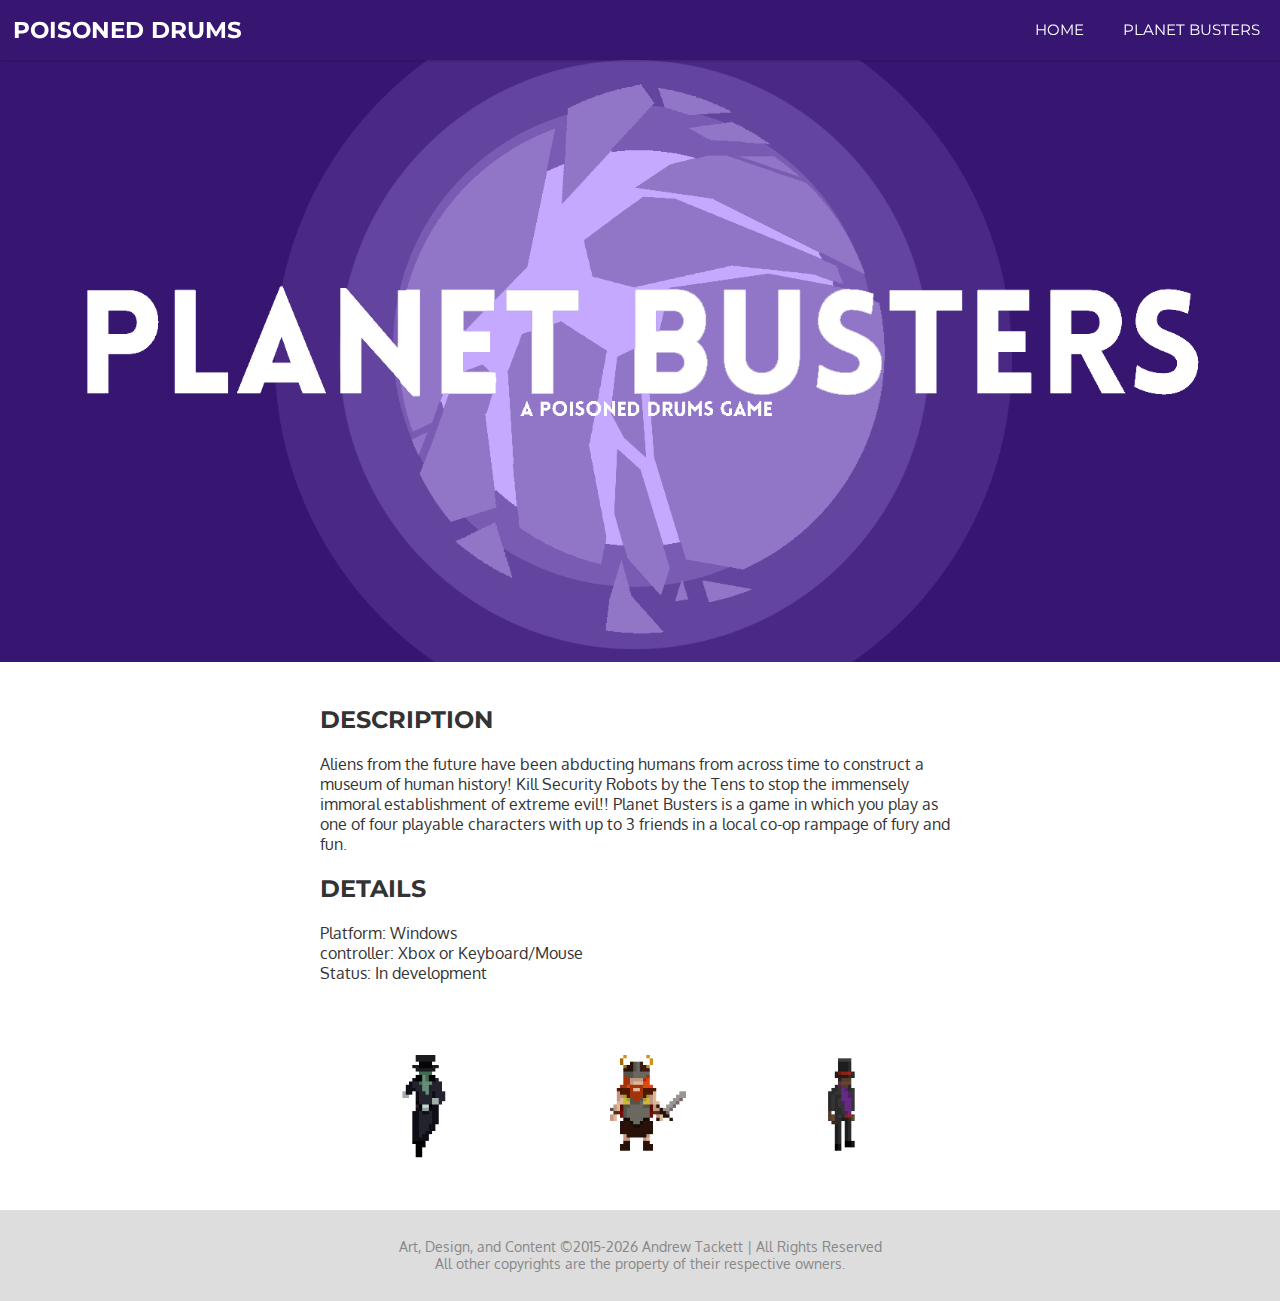
==== pbusters.html @ 8a2614be "Initial commit :large_orange_diamond: :octopus:" ====
<!DOCTYPE HTML>

<html>
    <head>
        <meta name="viewport" content="width=device-width, initial-scale=1.0">
        <meta charset="utf-8">
        <link rel="stylesheet" type="text/css" href="stylesheets/stylesheet.css">
        <link rel="stylesheet" type="text/css" href="stylesheets/index.css">
        <link href='https://fonts.googleapis.com/css?family=Montserrat' rel='stylesheet' type='text/css'>
        <link href='https://fonts.googleapis.com/css?family=Oxygen' rel='stylesheet' type='text/css'>
    </head>
    <body>

        <!--THE NAV-->
        <div class="nav pbusters">
            <h1 style="color: white; float: left; line-height: 60px; margin-right: 2%; margin-left: 1%; font-size: 23px;">POISONED DRUMS</h1>
            <div  class="links">
                <a href="index.html" class="button" target="_parent">Home</a>
                <a href="pbusters.html" class="button" target="_parent">Planet Busters</a>
            </div>
        </div>
        <!--THE CONTENT-->
        <div class="welcome pbustersWel">
            <img class="pbustersIMG" src="images/logodark.png">
        </div>
        <!--competitions-->
        <div class="content">
            <div class="onecolp">
                <br>
                <h2>DESCRIPTION</h2>
                <p>
                Aliens from the future have been abducting humans from across time to construct a museum of human history! Kill Security Robots by the Tens to stop the immensely immoral establishment of extreme evil!! Planet Busters is a game in which you play as one of four playable characters with up to 3 friends in a local co-op rampage of fury and fun.
                </p>
                <h2>DETAILS</h2>
                <p>
                Platform: Windows
                <br>
                controller: Xbox or Keyboard/Mouse
                <br>
                Status: In development
                </p>
                <div class="screenshots">
                    <img class="img" src="images/pdr.gif">
                    <img class="img" src="images/vs.gif">
                    <img class="img" src="images/stab.gif">
                </div>
            </div>
        </div>
        <iframe class="footer-iframe" src="iframes/footer.html"></iframe>
    </body>
</html>
---- stylesheets/stylesheet.css ----
/*Site Wide*/

body {
    margin: 0;
    margin-top: 60px;                                               /*FOR HEADER*/
    font-family: 'Montserrat', sans-serif;                          /*Most widely used font*/
}

h1 {
    font-family: 'Montserrat', sans-serif !important;               /*H1 only uses montserrat, if you need otherwise, use an !important flag*/
    margin: 0;
    padding: 0;
}

p {
    font-family: 'Oxygen', sans-serif;
}

.onecolp {                                                          /*One Collumn Paragraph Preset (is responsive)*/
    display: block;
    width: 50%;
    margin-left: 25%;
    color: #333;
}

.img {
    width: 33%;
    float: left;
}

/*Navigation*/

.nav {                                                              /*Navigation Bar*/
    background: #5190DB;
    box-shadow: 0px .5px 1px 1px rgba(0,0,0,.1);
    position: fixed;
    width: 100%;
    height: 60px;
    left: 0;
    top: 0;
    border: none;
    z-index: 1000000;
    display: block;
    text-align: center;
}
.pbusters {
    background: #371672 !important;
}

.button {                                                           /*Navigation Button*/
    height: 100%;
    display: inline-block;
    line-height: 60px;
    padding: 0 20px 0 20px;
    font-size: 15px;
    font-family: Montserrat;
    text-transform: uppercase;
    color: white;
    background-color: transparent;
    text-decoration: none;
    margin-left: -5px;
    transition: background .2s, color .2s;
}
.button:hover {
    background-color: rgba(255,255,255,0.2);
}

.links {
    float: right;
    display: inline-block;
}

/*------------------------------------*/


/*FOOTER*/

.footer {
    clear: both;
    position: relative;
    background: #ddd;
    color: white;
    z-index: 1000;
    margin: 0;
    margin-top: 27.5px;
    display: table;
    height: 100%;
    width: 100%;
    bottom: 0;
}

.footer p {
    color: #888;
    font-size: 14px;
    display: table-cell;
    vertical-align: middle;
    text-align: center;
}

.footer-iframe {
    border: none;
    width: 100%;
    height: 91px;
    margin: 0;
    margin-bottom: -4px;
}

/*MOBILE*/                                                          /*Media Queries for Responsive Styling*/

@media all and (max-width: 660px){
    
    .footer p {
        font-size: 10px;
    }
    .onecolp {
        width: 90%;
        margin-left: 5%;
    }
    .button {
        padding: 0 10px 0 10px;
        font-size: 15px;
    }
    .nav > h1 {
        display: none;
    }
    
    .links {
        float: none;
    }
}
---- stylesheets/index.css ----
.banner {
    background-color: white;
    /*background-image: url("../UI/frame-bg-3.png");*/
    background-size: auto 100%;
    height: auto;
    width: 100%;
}

/*welcome*/

.welcome {
    width: 100%;
    display: table;
    text-align: center;
}

.welcomeIMG {
    display: table-cell;
    vertical-align: middle;
    text-align: center;
}

.pbustersIMG {
    text-align: center;
    z-index: -1;
    width: 100%;
    height: auto;
}



/*MOBILE*/

@media all and (max-width: 660px){
    .welcomeTXT {
        width: 90%;
        margin: 5%;
    }
}
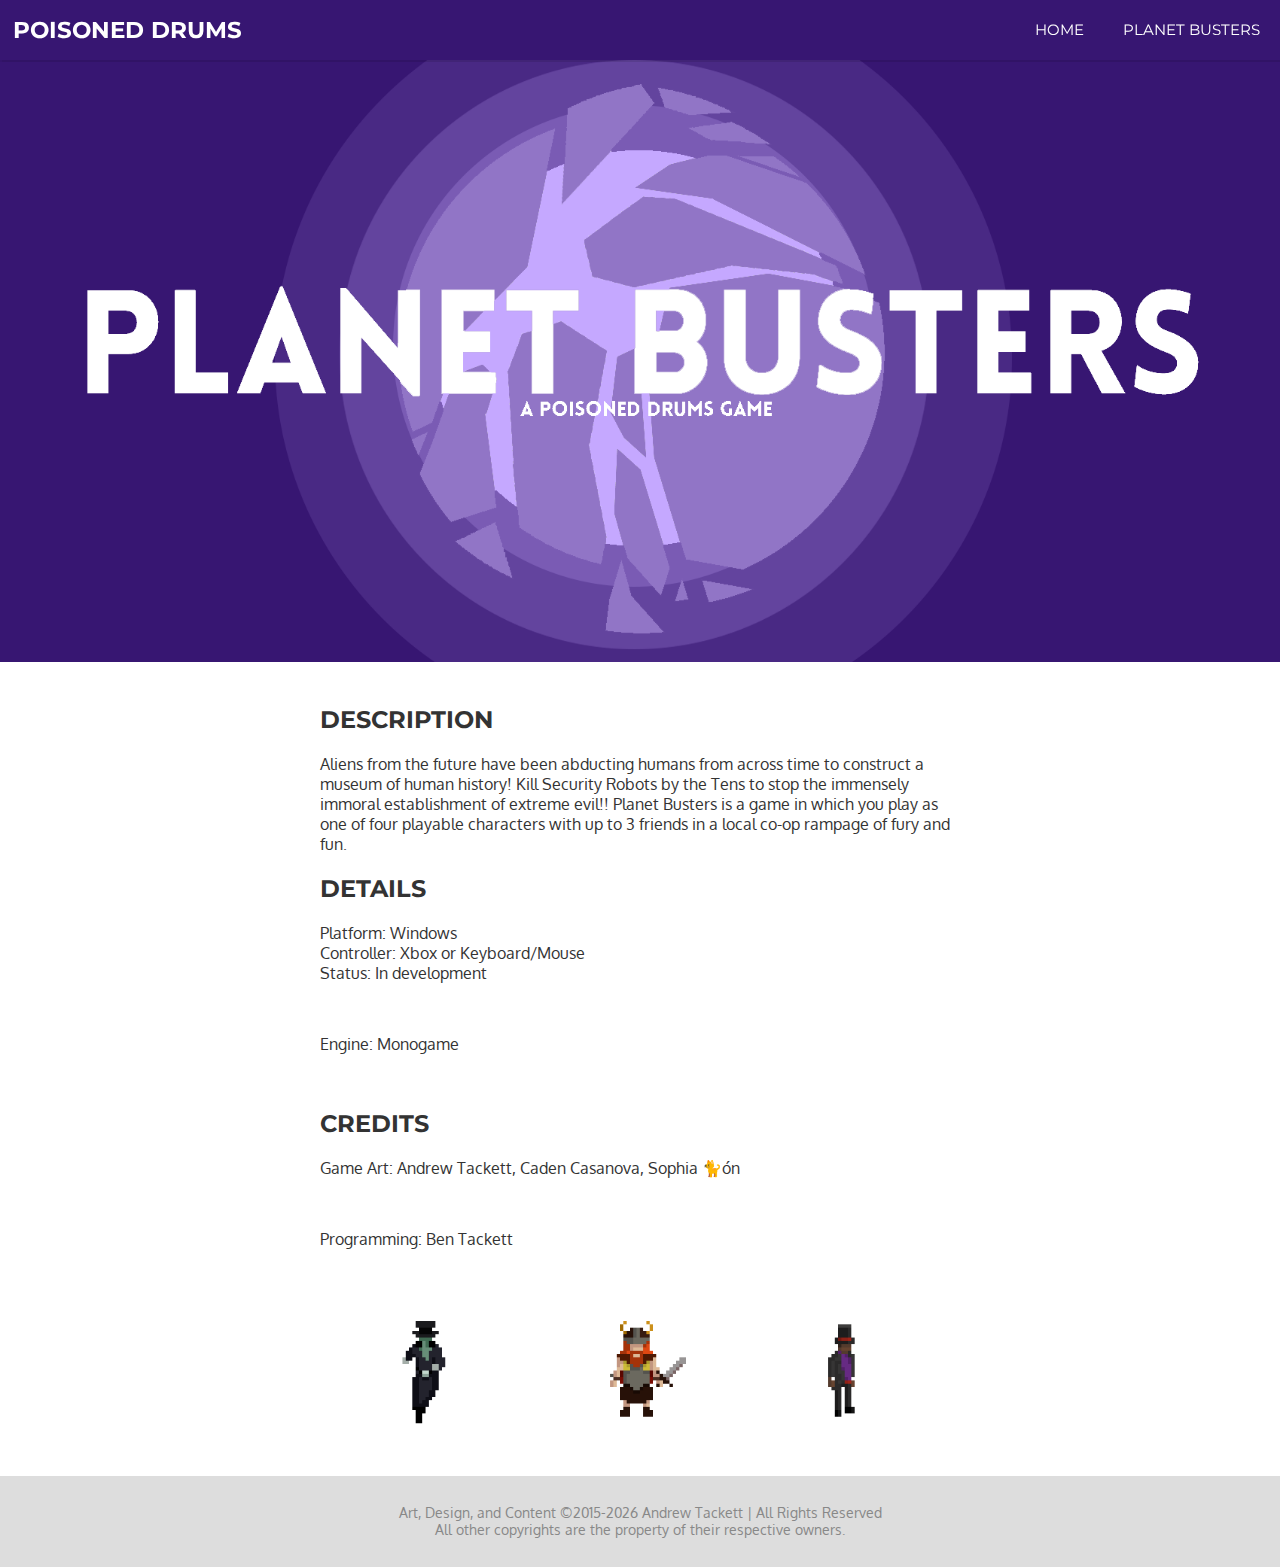
==== commit d7741960: "Update pbusters.html" ====
--- a/pbusters.html
+++ b/pbusters.html
@@ -35,9 +35,22 @@
                 <p>
                 Platform: Windows
                 <br>
-                controller: Xbox or Keyboard/Mouse
+                Controller: Xbox or Keyboard/Mouse
                 <br>
                 Status: In development
+                </p>
+                <br>
+                <p>
+                Engine: Monogame
+                </p>
+                <br>
+                <h2>CREDITS</h2>
+                <p>
+                Game Art: Andrew Tackett, Caden Casanova, Sophia 🐈ón
+                </p>
+                <br>
+                <p>
+                Programming: Ben Tackett
                 </p>
                 <div class="screenshots">
                     <img class="img" src="images/pdr.gif">
@@ -48,4 +61,4 @@
         </div>
         <iframe class="footer-iframe" src="iframes/footer.html"></iframe>
     </body>
-</html>+</html>
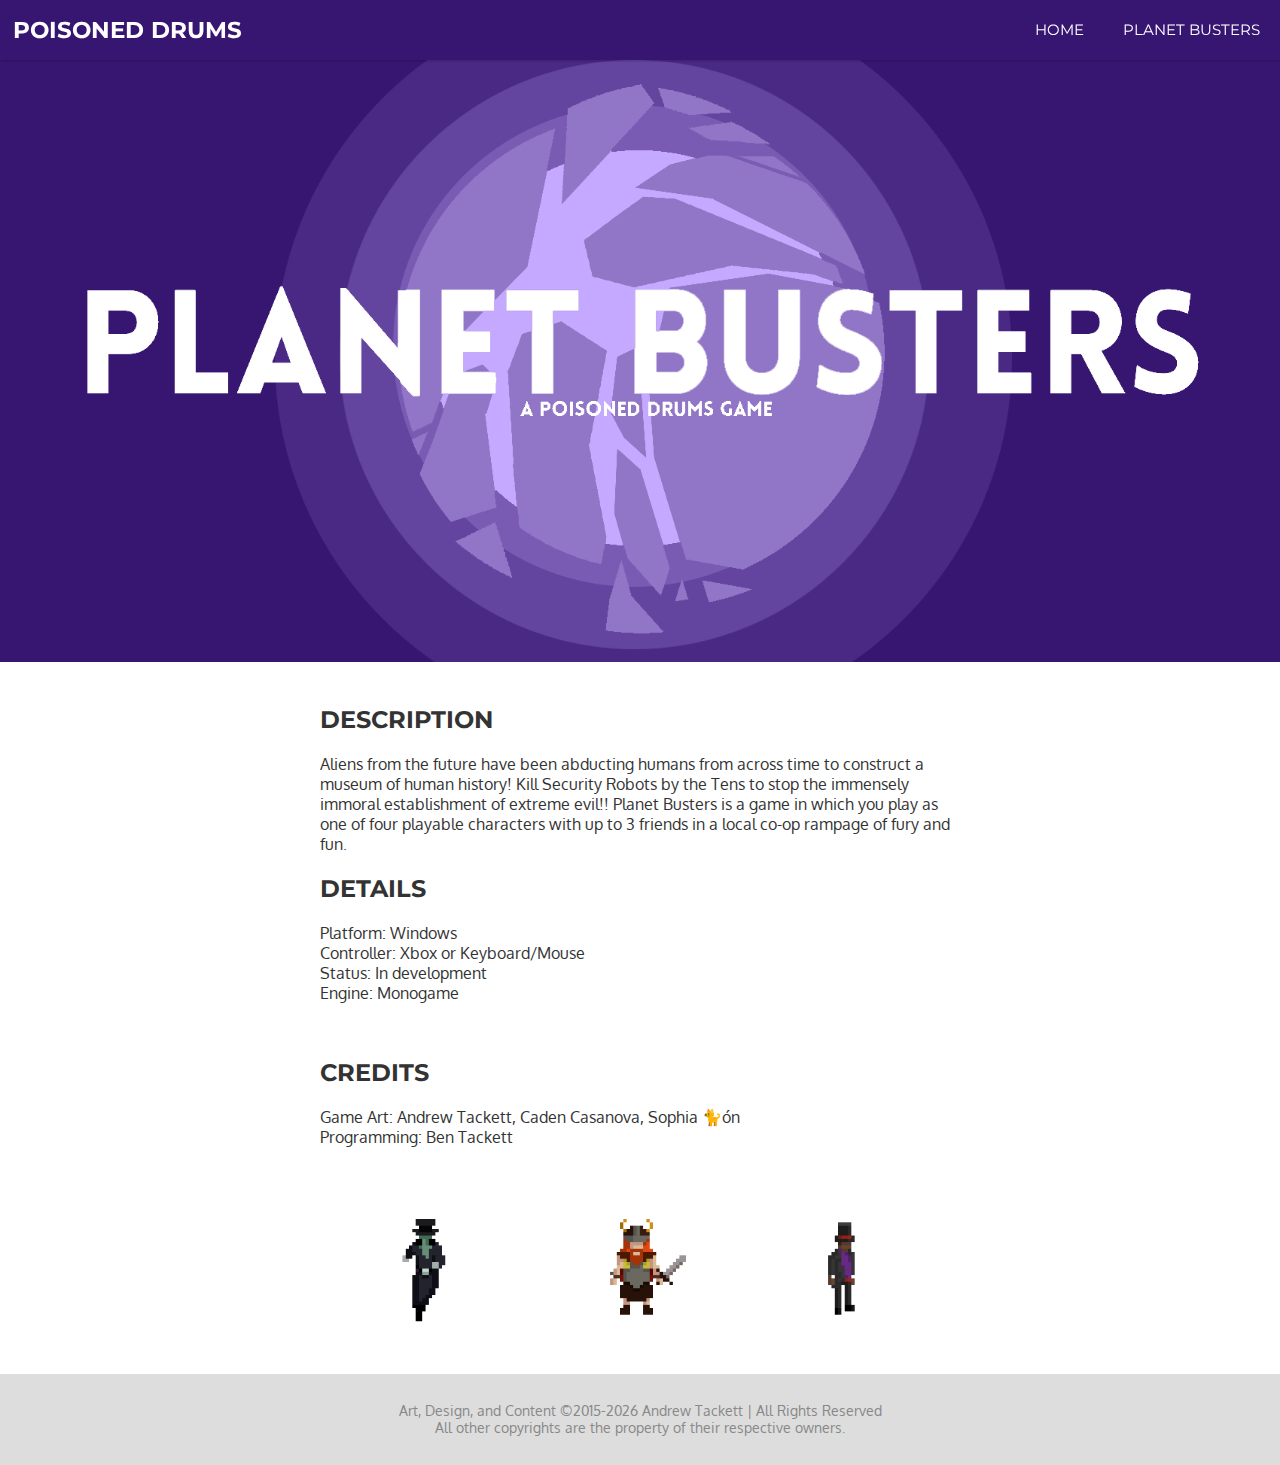
==== commit c58f28dd: "Update pbusters.html" ====
--- a/pbusters.html
+++ b/pbusters.html
@@ -38,18 +38,14 @@
                 Controller: Xbox or Keyboard/Mouse
                 <br>
                 Status: In development
-                </p>
                 <br>
-                <p>
                 Engine: Monogame
                 </p>
                 <br>
                 <h2>CREDITS</h2>
                 <p>
                 Game Art: Andrew Tackett, Caden Casanova, Sophia 🐈ón
-                </p>
                 <br>
-                <p>
                 Programming: Ben Tackett
                 </p>
                 <div class="screenshots">
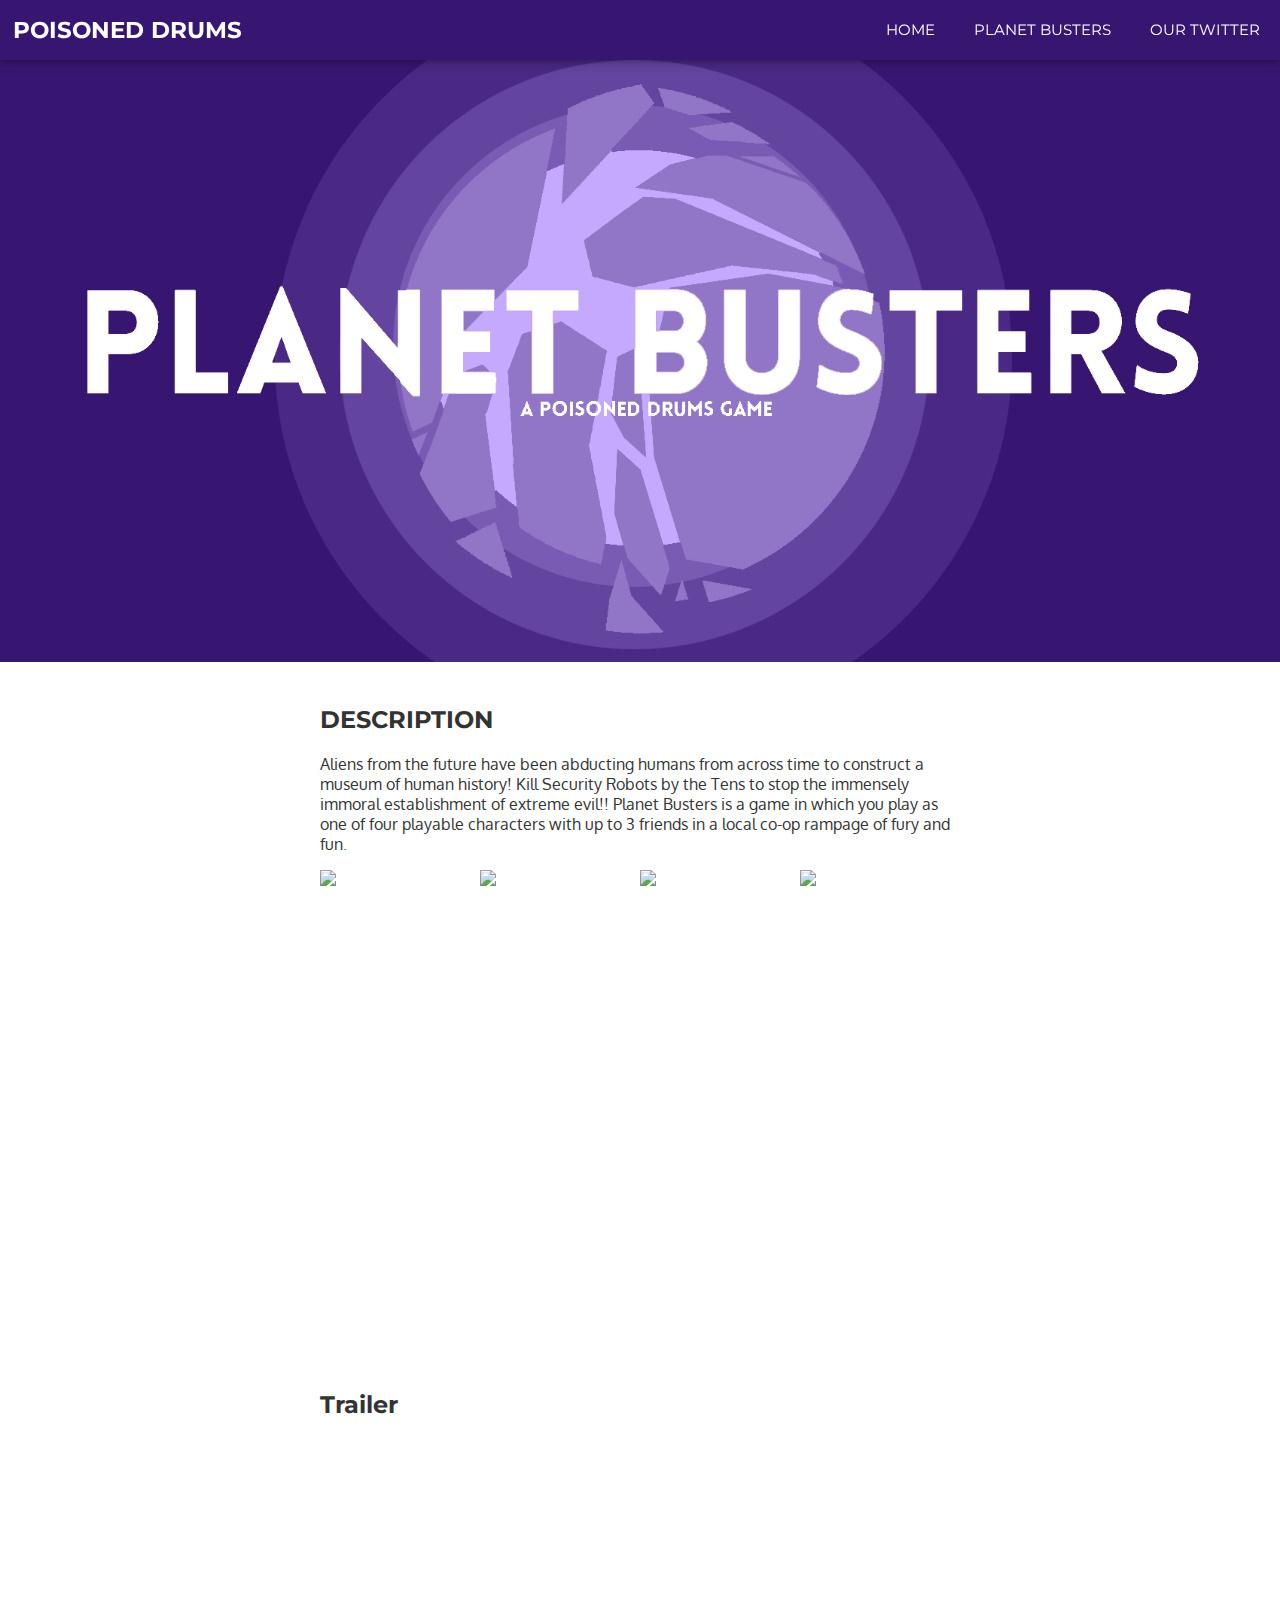
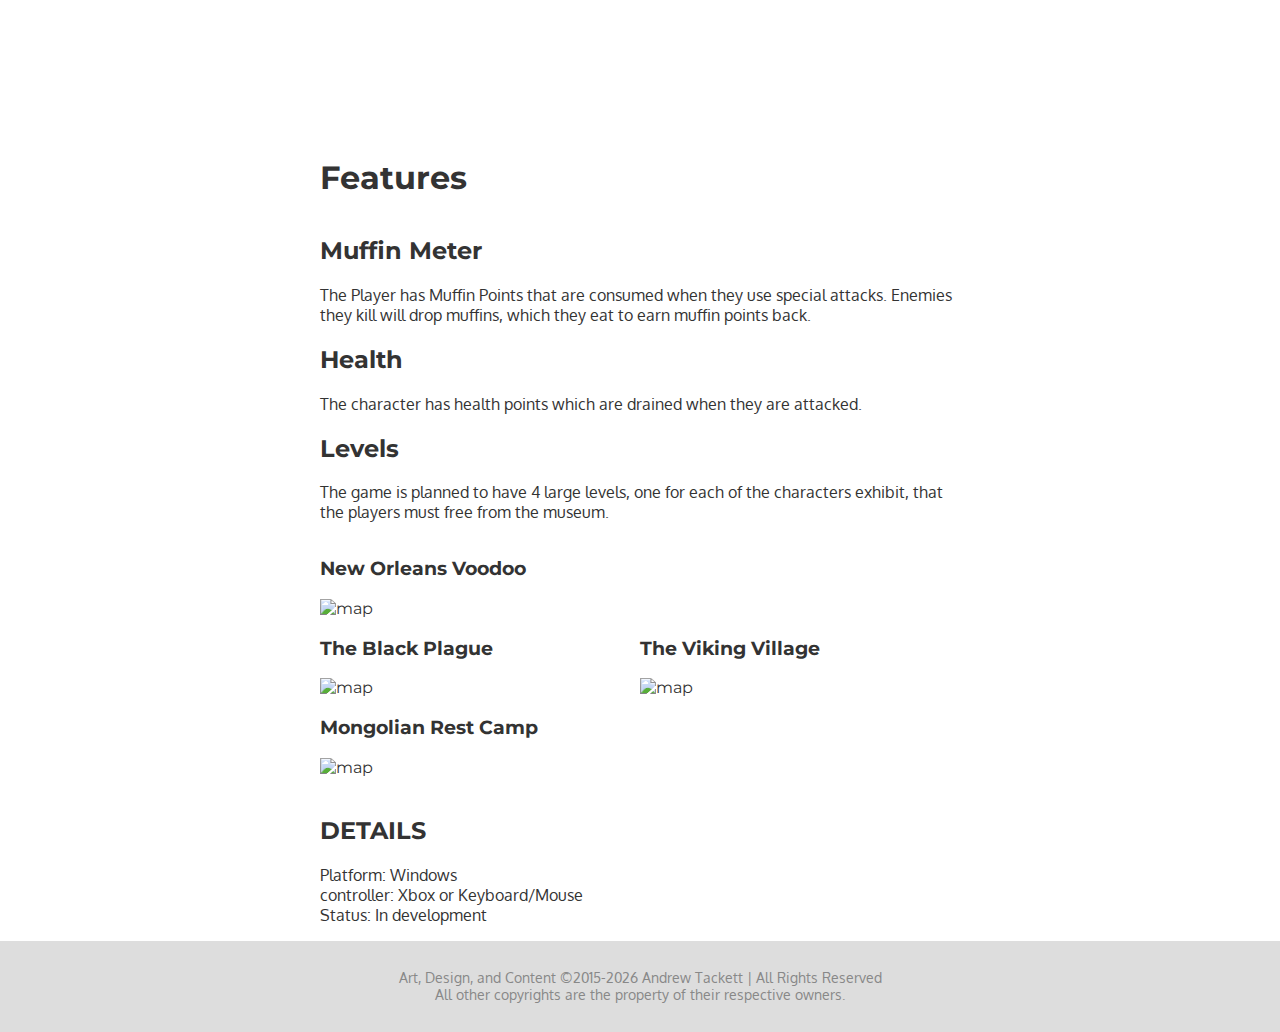
==== commit 09e90614: "I used git! Im so proud of myself! :octopus:" ====
--- a/pbusters.html
+++ b/pbusters.html
@@ -17,10 +17,11 @@
             <div  class="links">
                 <a href="index.html" class="button" target="_parent">Home</a>
                 <a href="pbusters.html" class="button" target="_parent">Planet Busters</a>
+                <a href="https://twitter.com/poisoneddrums" class="button" target="_blank">Our Twitter</a>
             </div>
         </div>
         <!--THE CONTENT-->
-        <div class="welcome pbustersWel">
+        <div class="pbustersWel">
             <img class="pbustersIMG" src="images/logodark.png">
         </div>
         <!--competitions-->
@@ -31,30 +32,57 @@
                 <p>
                 Aliens from the future have been abducting humans from across time to construct a museum of human history! Kill Security Robots by the Tens to stop the immensely immoral establishment of extreme evil!! Planet Busters is a game in which you play as one of four playable characters with up to 3 friends in a local co-op rampage of fury and fun.
                 </p>
+                <div class="screenshots">
+                    <img class="img" src="images/walking_mongol.gif">
+                    <img class="img" src="images/walking_voodoo.gif">
+                    <img class="img" src="images/walking_viking.gif">
+                    <img class="img" src="images/walking_pd.gif">
+                </div>
+                <div class="slides">
+                    <iframe src="https://docs.google.com/presentation/d/1z7iek_IBoigBWWWuiTDibu7vJSqlGX0iYQ34HOIFcso/embed?start=false&loop=true&delayms=10000" frameborder="0" width="640" height="480" allowfullscreen="true" mozallowfullscreen="true" webkitallowfullscreen="true"></iframe>
+                </div>
+                <h2>Trailer</h2>
+                <iframe width="560" height="315" src="https://www.youtube.com/embed/fB0YmnHpqZw" frameborder="0" allowfullscreen></iframe>
+                <h1>Features</h1>
+                <br>
+                <h2  style="clear: both;">Muffin Meter</h2>
+                <p style="clear: both;">The Player has Muffin Points that are consumed when they use special attacks. Enemies they kill will drop muffins, which they eat to earn muffin points back.</p>
+                <h2>Health</h2>
+                <p>The character has health points which are drained when they are attacked.</p>
+                <h2>Levels</h2>
+                <p>The game is planned to have 4 large levels, one for each of the characters exhibit, that the players must free from the museum.</p>
+                <div class="map-con">
+                    <div class="map100">
+                        <h3>New Orleans Voodoo</h3>
+                        <img class="map-img" src="images/mapno.png" alt="map">
+                    </div>
+                    <br>
+                    <div class="map">
+                        <h3>The Black Plague</h3>
+                        <img class="map-img" src="images/mapplague.png" alt="map">
+                    </div>
+                    <div class="map">
+                        <h3>The Viking Village</h3>
+                        <img class="map-img" src="images/mapviking2.png" alt="map">
+                    </div>
+                    <div class="map">
+                        <h3>Mongolian Rest Camp</h3>
+                        <img class="map-img" src="images/mapmongol.png" alt="map">
+                    </div>
+                </div>
+                <div style="clear: both;">
+                <br>
                 <h2>DETAILS</h2>
                 <p>
                 Platform: Windows
                 <br>
-                Controller: Xbox or Keyboard/Mouse
+                controller: Xbox or Keyboard/Mouse
                 <br>
                 Status: In development
-                <br>
-                Engine: Monogame
                 </p>
-                <br>
-                <h2>CREDITS</h2>
-                <p>
-                Game Art: Andrew Tackett, Caden Casanova, Sophia 🐈ón
-                <br>
-                Programming: Ben Tackett
-                </p>
-                <div class="screenshots">
-                    <img class="img" src="images/pdr.gif">
-                    <img class="img" src="images/vs.gif">
-                    <img class="img" src="images/stab.gif">
                 </div>
             </div>
         </div>
         <iframe class="footer-iframe" src="iframes/footer.html"></iframe>
     </body>
-</html>
+</html>--- a/stylesheets/stylesheet.css
+++ b/stylesheets/stylesheet.css
@@ -25,15 +25,36 @@
 }
 
 .img {
-    width: 33%;
+    width: 25%;
     float: left;
+}
+
+.map {
+    width: 50%;
+    float: left;
+}
+.map100 {
+    width: 100%;
+    float: left;
+}
+
+.map-con {
+    width: 100%;
+}
+
+.map-img {
+    width: 100%;
+}
+
+.map-img100 {
+    width: 200%;
 }
 
 /*Navigation*/
 
 .nav {                                                              /*Navigation Bar*/
     background: #5190DB;
-    box-shadow: 0px .5px 1px 1px rgba(0,0,0,.1);
+    box-shadow: 0px 0px 10px 0px rgba(0,0,0,.5);
     position: fixed;
     width: 100%;
     height: 60px;
--- a/stylesheets/index.css
+++ b/stylesheets/index.css
@@ -1,10 +1,3 @@
-.banner {
-    background-color: white;
-    /*background-image: url("../UI/frame-bg-3.png");*/
-    background-size: auto 100%;
-    height: auto;
-    width: 100%;
-}
 
 /*welcome*/
 
@@ -12,19 +5,27 @@
     width: 100%;
     display: table;
     text-align: center;
+    background: white;
 }
+
+/*.pbustersWel {
+    heigh
+}*/
 
 .welcomeIMG {
     display: table-cell;
     vertical-align: middle;
     text-align: center;
+    width: 100px;
 }
 
 .pbustersIMG {
+    position: relative;
     text-align: center;
     z-index: -1;
     width: 100%;
     height: auto;
+    top: 0;
 }
 
 
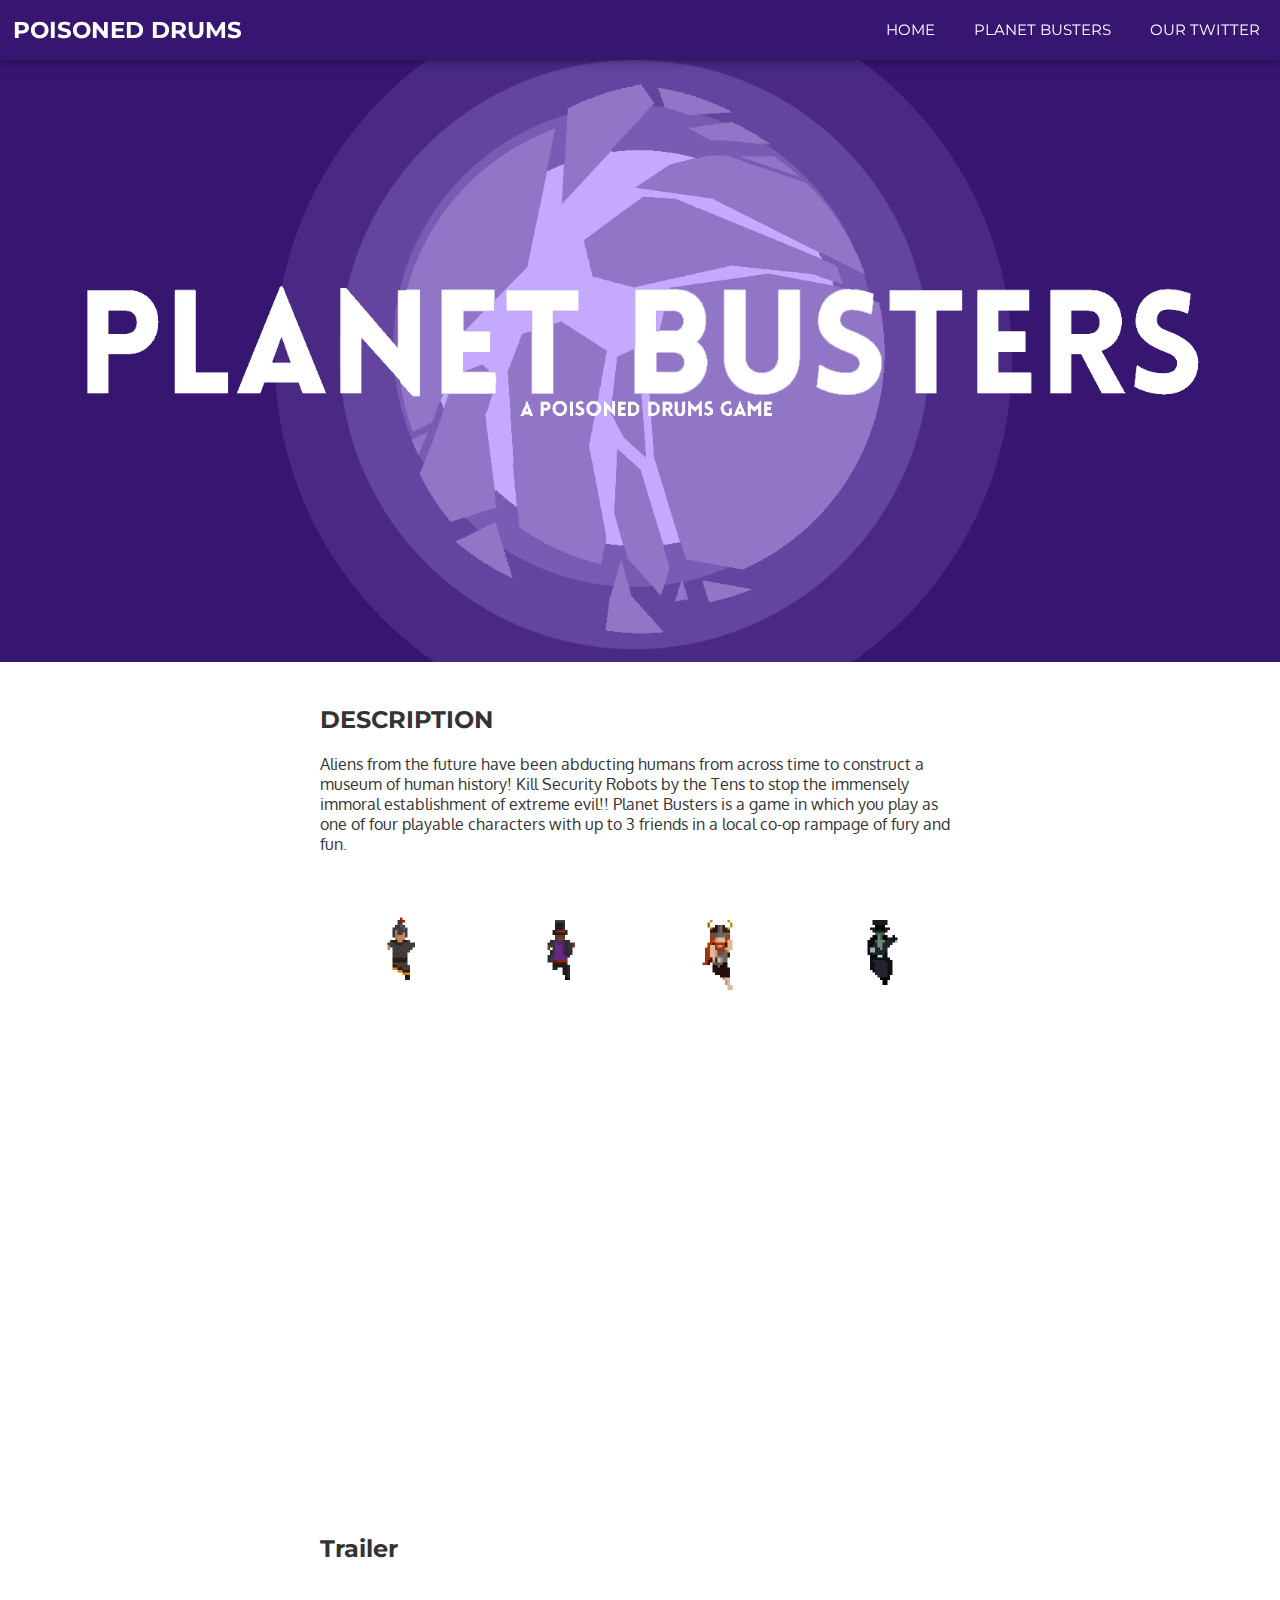
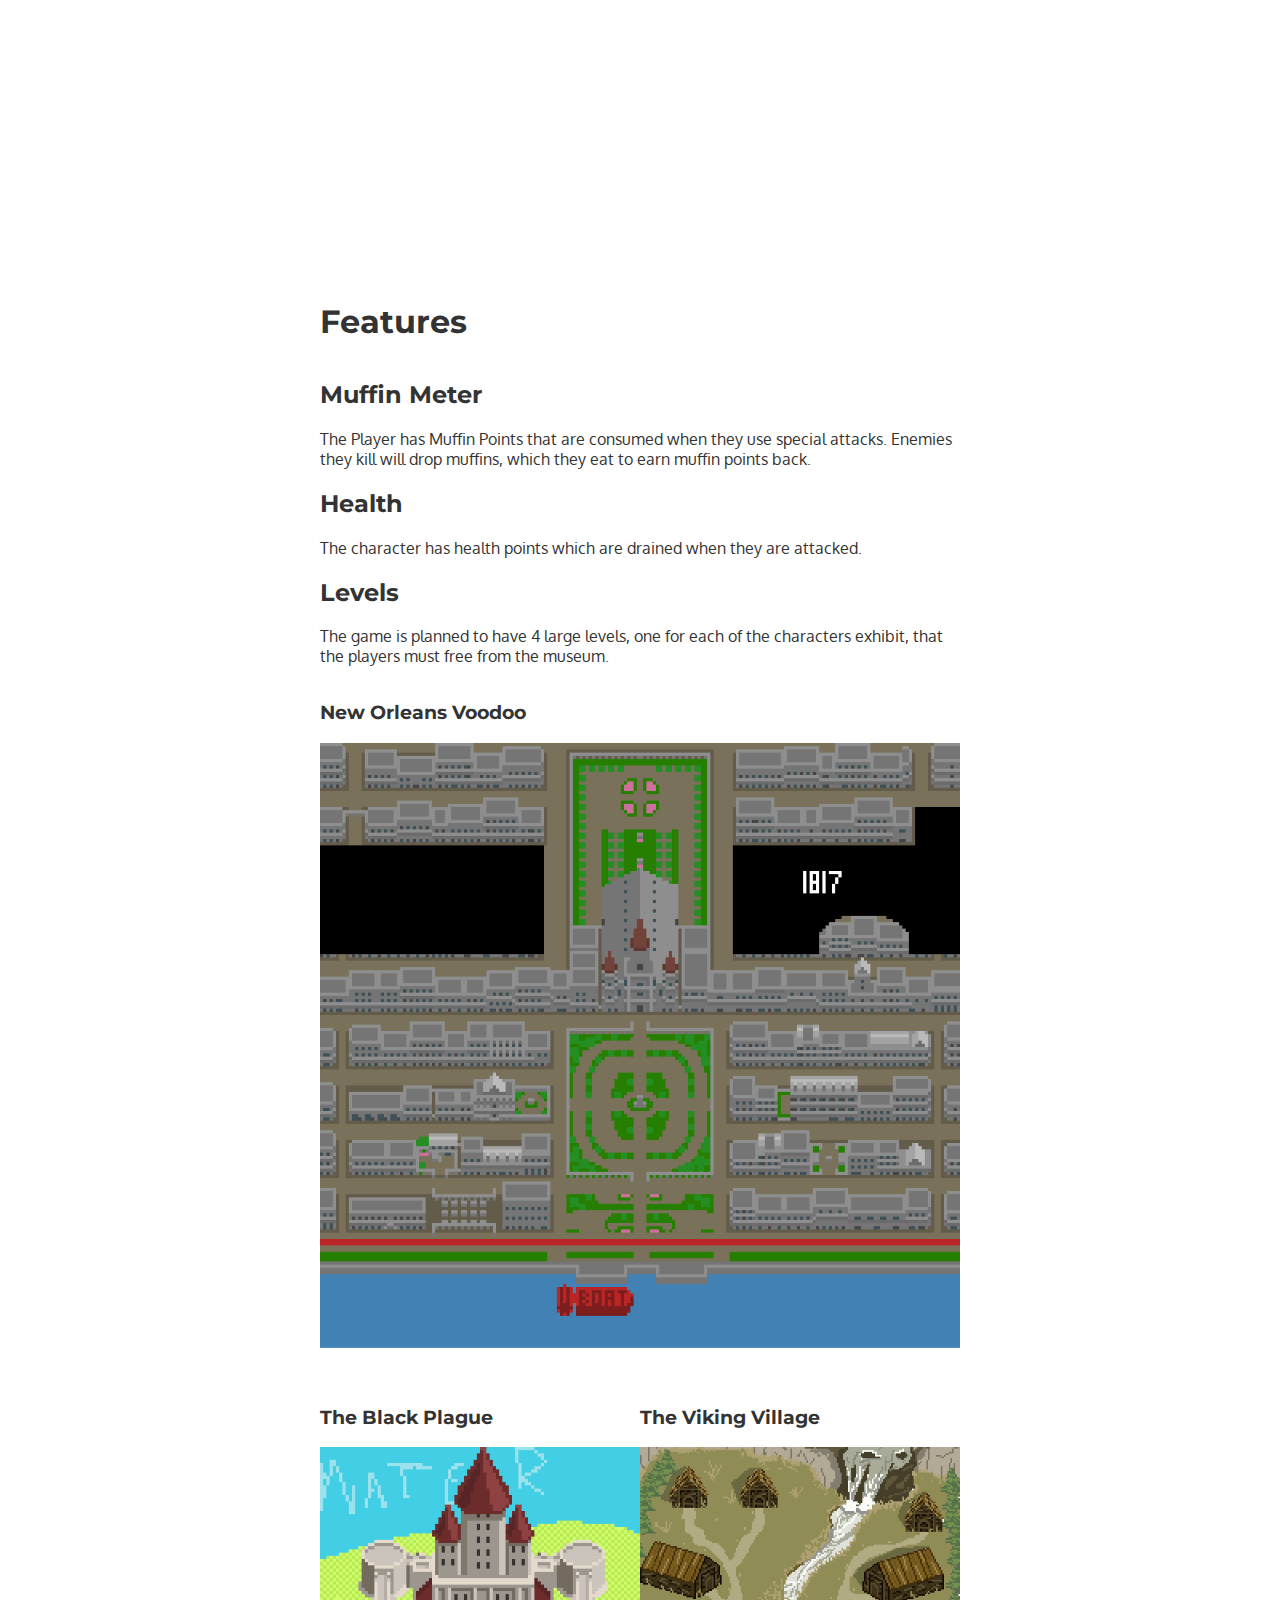
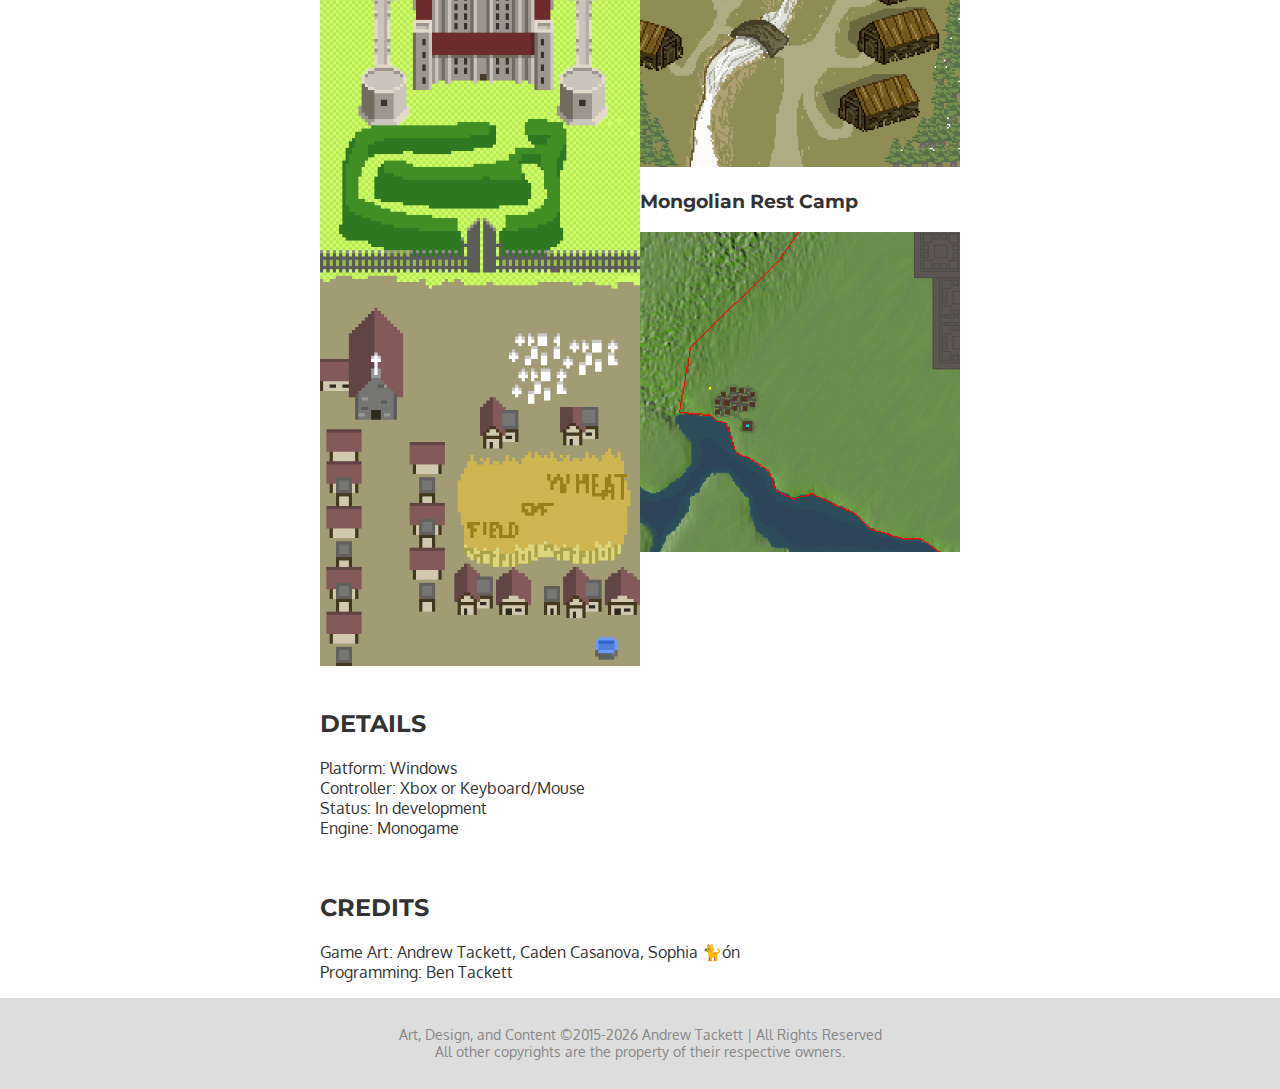
==== commit b244f306: "Merge branch 'gh-pages' of https://github.com/TackettAndrew/pdrums into gh-pages" ====
--- a/pbusters.html
+++ b/pbusters.html
@@ -76,13 +76,22 @@
                 <p>
                 Platform: Windows
                 <br>
-                controller: Xbox or Keyboard/Mouse
+                Controller: Xbox or Keyboard/Mouse
                 <br>
                 Status: In development
+                <br>
+                Engine: Monogame
+                </p>
+                <br>
+                <h2>CREDITS</h2>
+                <p>
+                Game Art: Andrew Tackett, Caden Casanova, Sophia 🐈ón
+                <br>
+                Programming: Ben Tackett
                 </p>
                 </div>
             </div>
         </div>
         <iframe class="footer-iframe" src="iframes/footer.html"></iframe>
     </body>
-</html>+</html>
